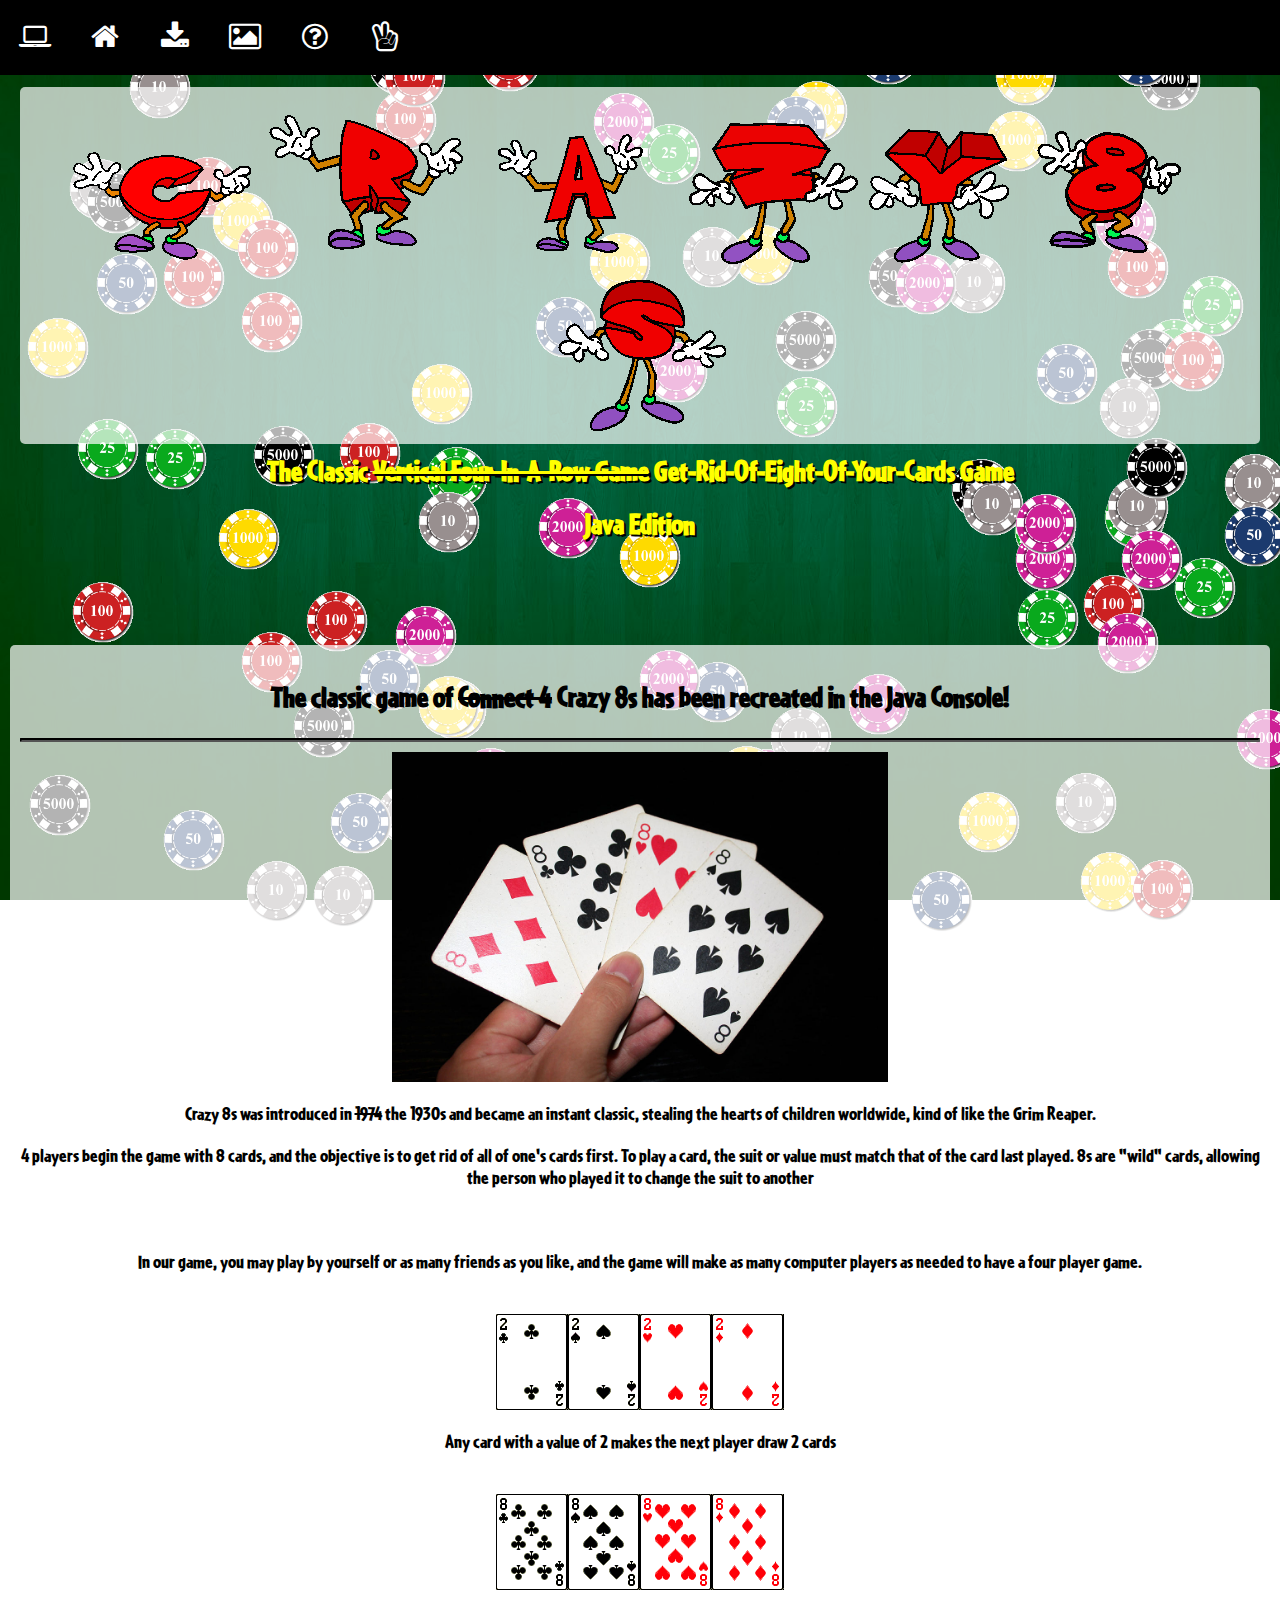
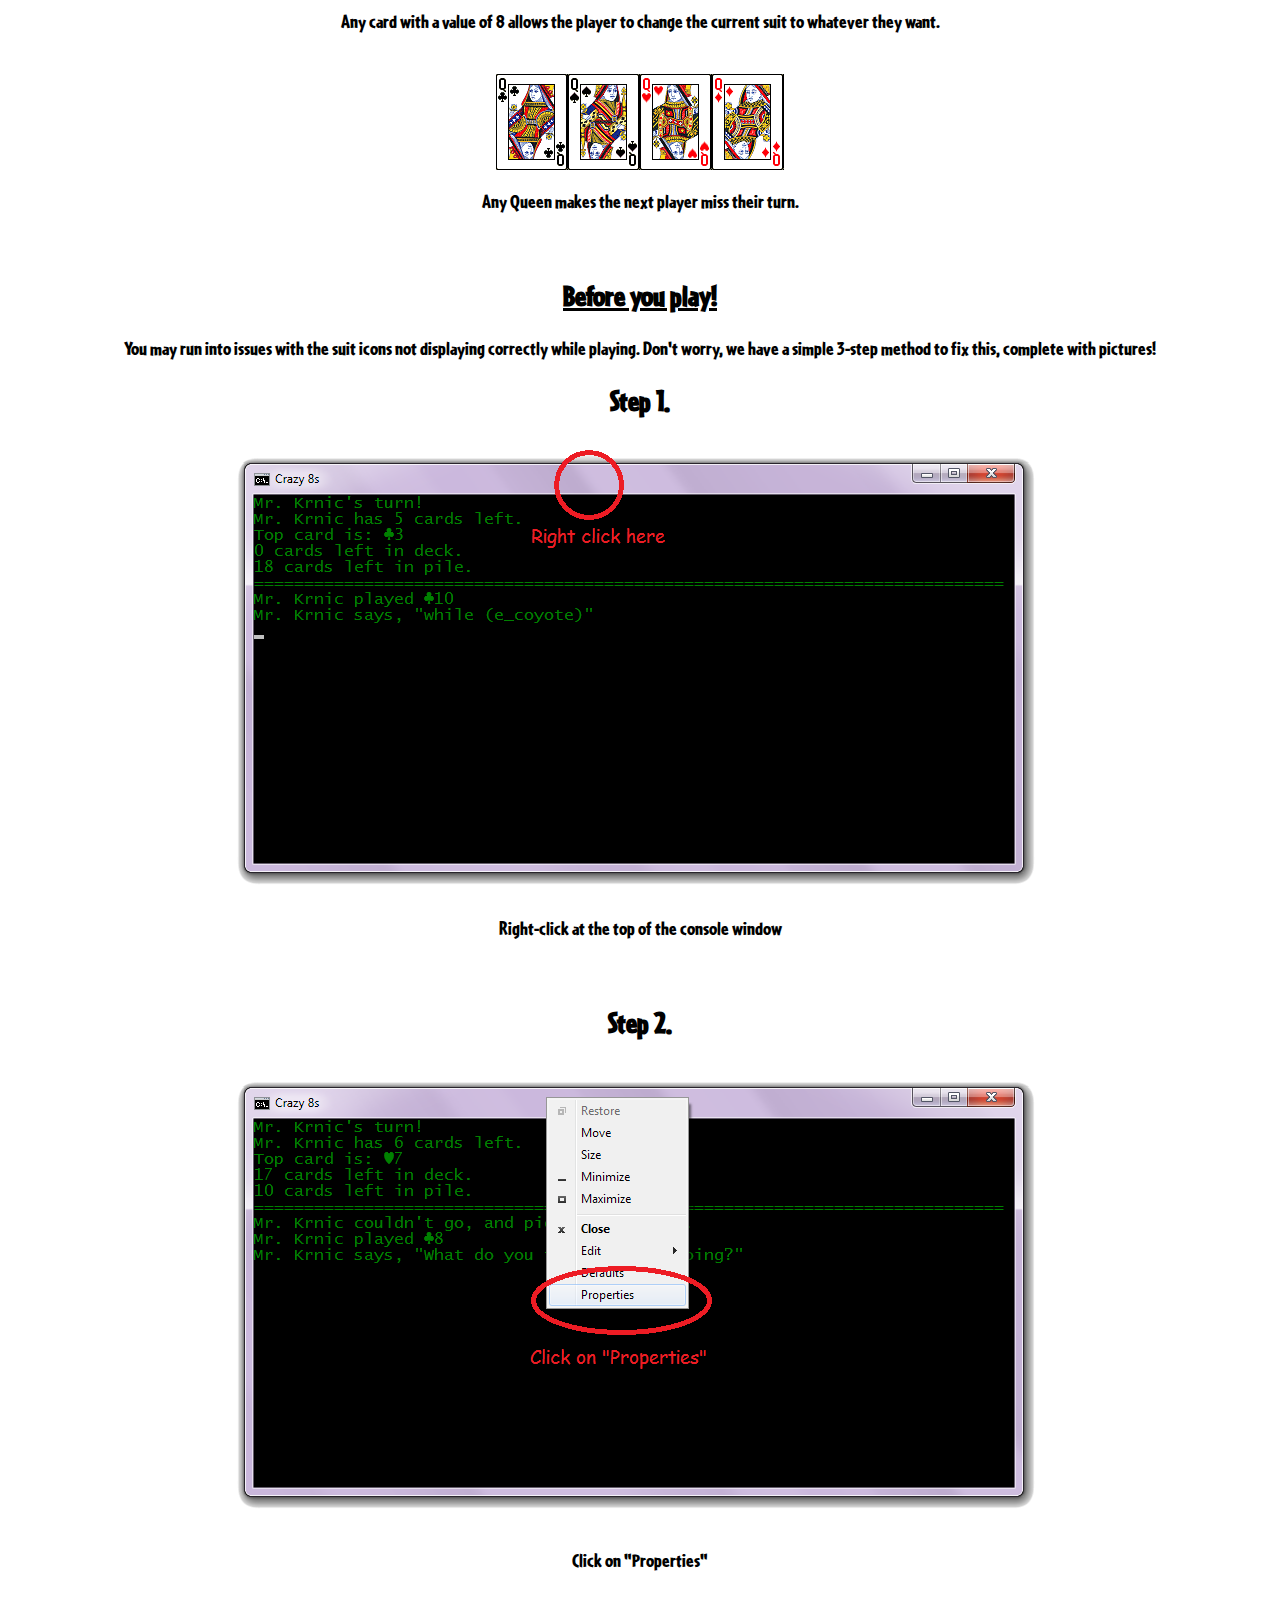
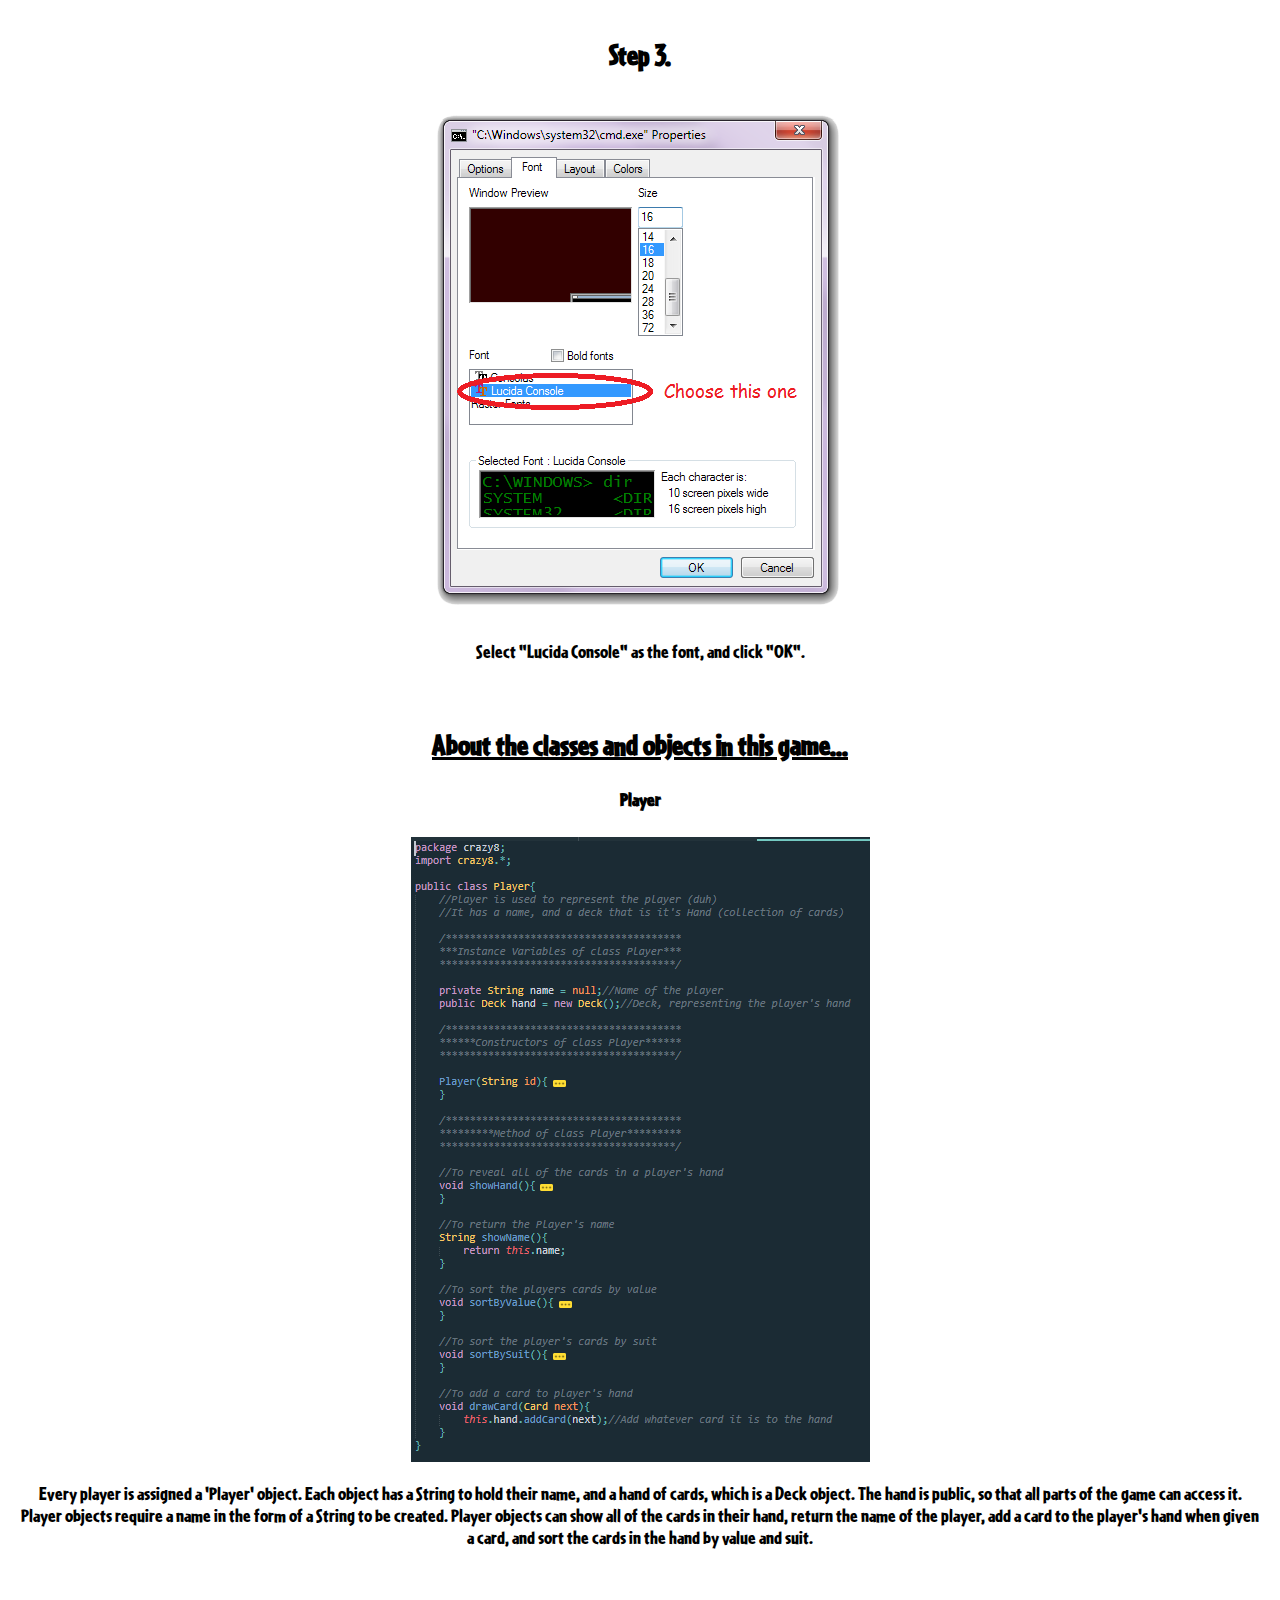
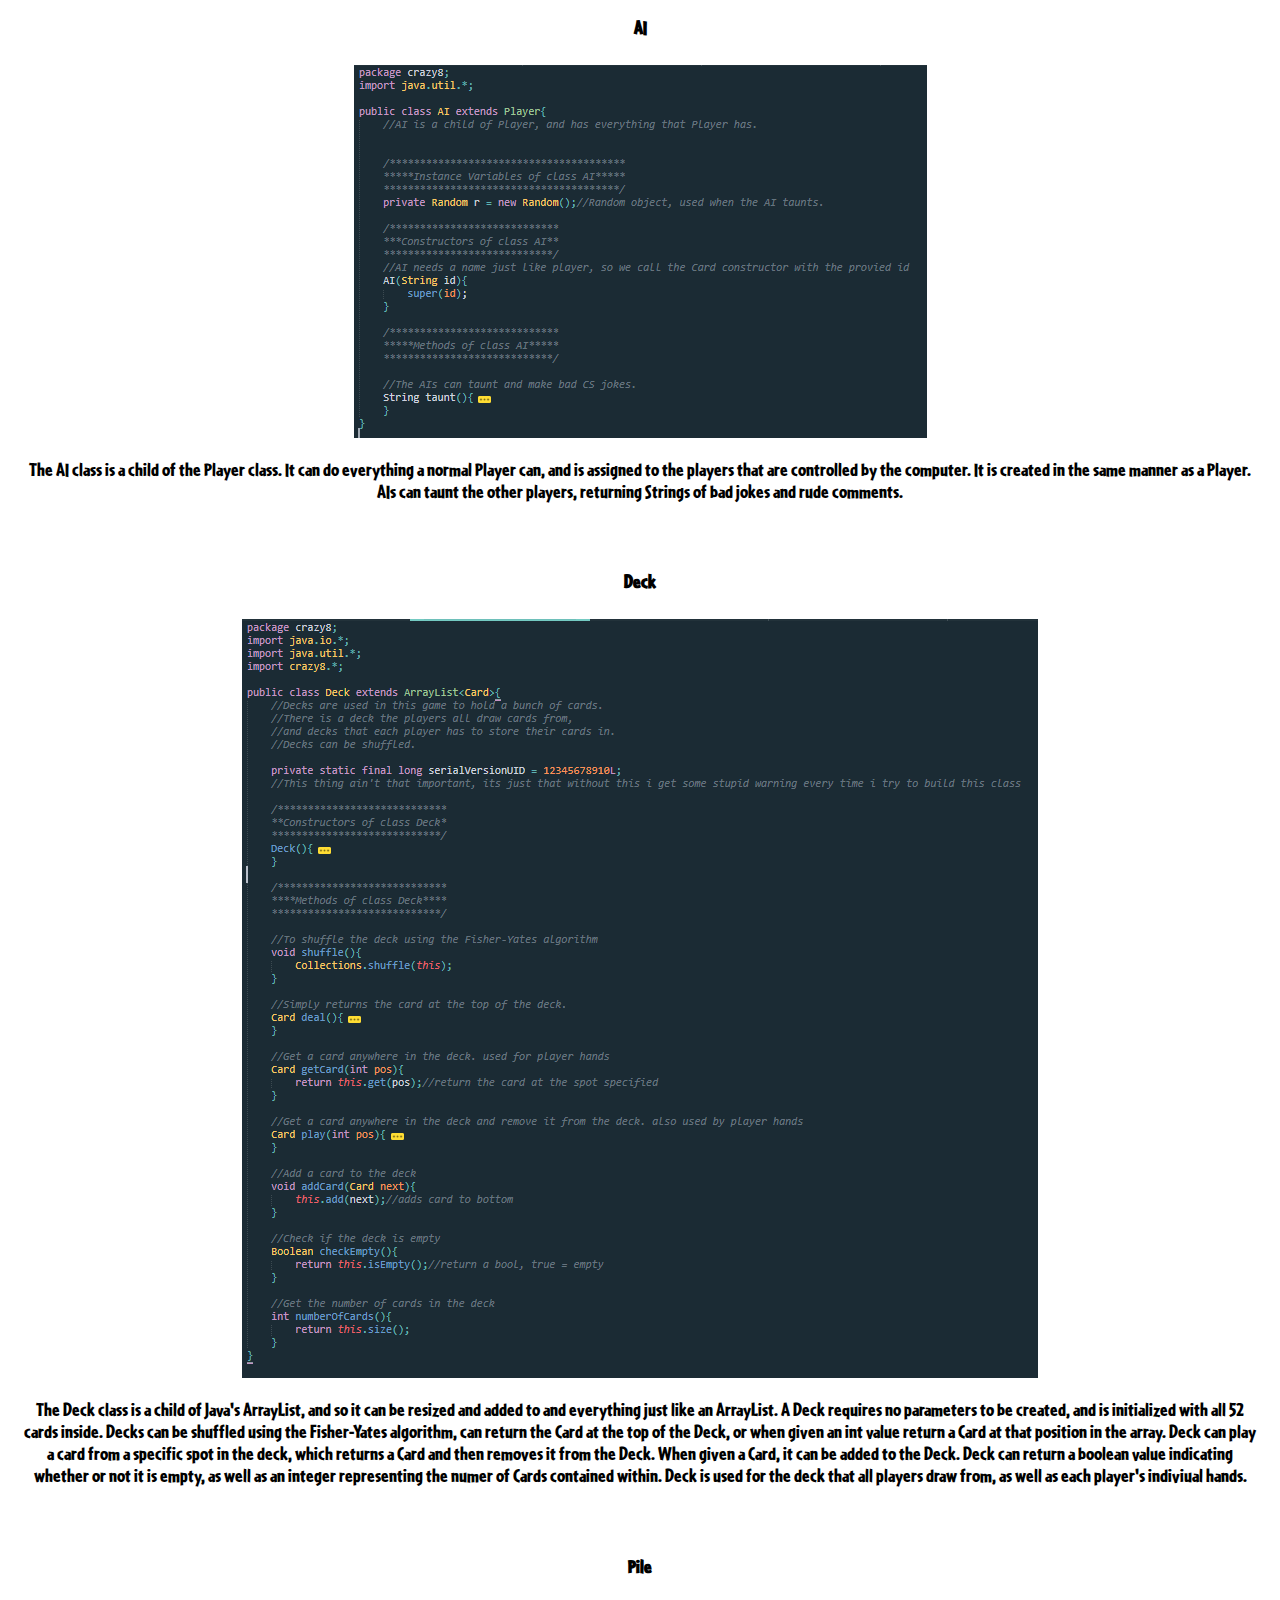
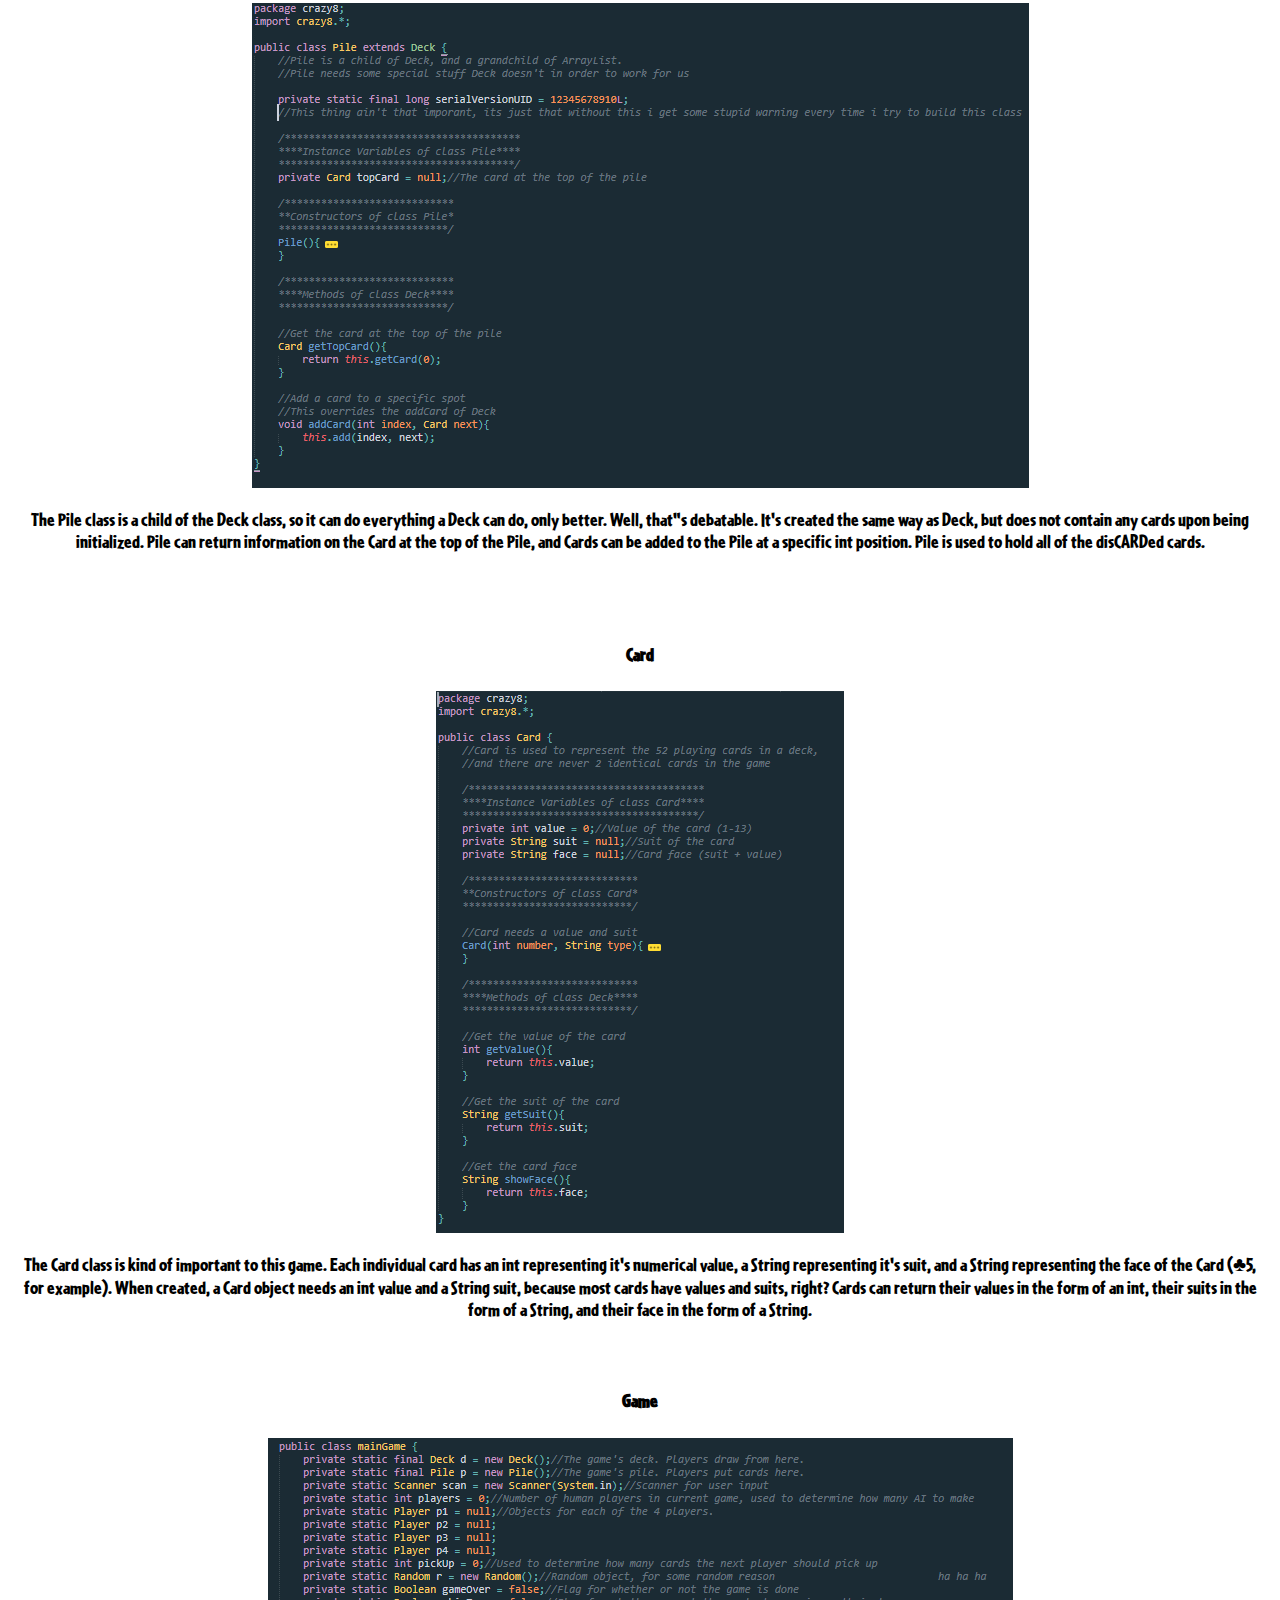
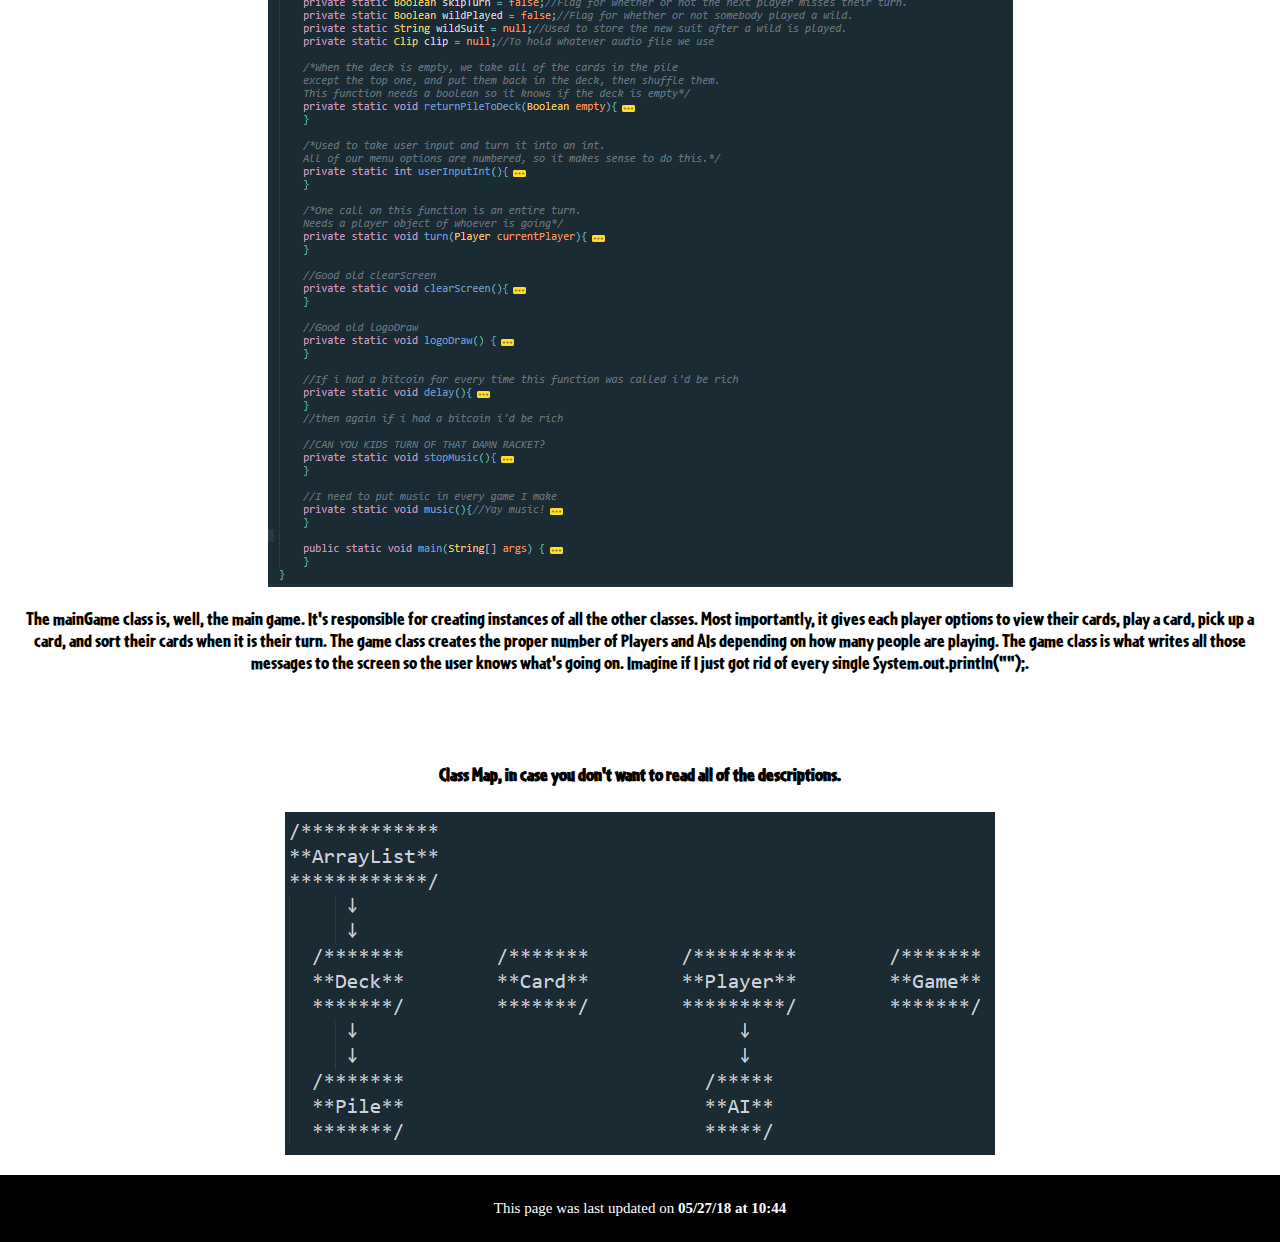
==== index.html @ 7136bde8 "crazy, isnt it" ====
<!--Crazy 8s in the Java Console
By Owen and Kevin and Jaitn
Mr. Krnic
May 25, 2018
This is the homepage for our Crazy 8s game-->

<html lang="en">
	<head> 
		<title> 
			ICS4U Assignment #4 
		</title>
		<meta charset="utf-8">
		<meta name="viewport" content="width=device-width, initial-scale=1">
		<link rel="shortcut icon" type="image/x-icon" href="img/favicon.ico">
		<link rel="stylesheet" type="text/css" href="css/style.css">
		<link rel="stylesheet" href="https://cdnjs.cloudflare.com/ajax/libs/font-awesome/4.7.0/css/font-awesome.min.css">
		<script src="http://code.jquery.com/jquery-3.3.1.min.js" integrity="sha256-FgpCb/KJQlLNfOu91ta32o/NMZxltwRo8QtmkMRdAu8=" crossorigin="anonymous"></script>
		<script src="js/scripts.js"></script>
	</head>
	<body>
		<div id="main">
			<!--Header div, this is the first thing the user sees.-->
			<div class="header">
				<!-- <h1>
					Crazy 8s
				</h1> -->
				<br>
				<div class="content">
					<img src="img/c.gif">
					<img src="img/r.gif">
					<img src="img/a.gif">
					<img src="img/z.gif">
					<img src="img/y.gif">
					<img src="img/8.gif">
					<img src="img/s.gif">
				</div>
				<h6 style="color: yellow; font-size: 30px">
					The Classic <del>Vertical Four-In-A-Row Game</del> Get-Rid-Of-Eight-Of-Your-Cards Game
				</h6> 

				<h6 style="color: yellow; font-size: 30px; padding-top: 20px">
					Java Edition
				</h6> 
				<br>
			</div>

			<!--Bar with Mario running across the screen-->	
			<div id="navbar" class="navbar">				
				<div class="navWrapper">
					<span class="navButton" style="font-size:30px;cursor:pointer;left: 0;" onclick="location.href = 'http://www.sdsscomputers.com/OwenGoodwin/';"><i" class="fa fa-laptop"></i></span></a>
					<span class="navButton" style="font-size:30px;cursor:pointer;left: 70px;" onclick="location.href = 'index.html';"><i" class="fa fa-home"></i></span></a>
					<span class="navButton" style="font-size:30px;cursor:pointer;left: 140px;" onclick="location.href = 'download.html';"><i" class="fa fa-download"></i></span></a>
					<span class="navButton" style="font-size:30px;cursor:pointer;left: 210px;" onclick="location.href = 'gallery.html';"><i" class="fa fa-image"></i></span></a>
					<span class="navButton" style="font-size:30px;cursor:pointer;left: 280px;" onclick="location.href = 'help.html';"><i" class="fa fa-question-circle-o"></i></span></a>
					<span class="navButton" style="font-size:30px;cursor:pointer;left: 350px;" onclick="alert('We\'ve updated our privacy policy.');"><i" class="fa fa-hand-peace-o"></i></span></a>
				</div>


			</div>

			<br>
			

			<!--Main page content-->

			<div class="content">
				<h2>The classic game of <del>Connect 4</del> Crazy 8s has been recreated in the Java Console!</h2>
				<hr>
				<img src="img/cards.jpg" width="40%">
				<p>Crazy 8s was introduced in <del>1974</del> the 1930s and became an instant classic, stealing the hearts of children worldwide, kind of like the Grim Reaper.</p>
				<p>4 players begin the game with 8 cards, and the objective is to get rid of all of one's cards first. To play a card, the suit or value must match that of the card last played. 8s are "wild" cards, allowing the person who played it to change the suit to another</p>
				<br>
				<p>In our game, you may play by yourself or as many friends as you like, and the game will make as many computer players as needed to have a four player game.</p>
				<br>
				<img src="img/card2.png"><img src="img/card15.png"><img src="img/card28.png"><img src="img/card41.png">
				<br>
				<p>Any card with a value of 2 makes the next player draw 2 cards</p>
				<br>
				<img src="img/card8.png"><img src="img/card21.png"><img src="img/card34.png"><img src="img/card47.png">
				<br>
				<p>Any card with a value of 8 allows the player to change the current suit to whatever they want.</p>
				<br>
				<img src="img/card12.png"><img src="img/card25.png"><img src="img/card38.png"><img src="img/card51.png">
				<br>
				<p>Any Queen makes the next player miss their turn.</p>

				
				<br>
				<h2><u>Before you play!</u></h2>
				<P>You may run into issues with the suit icons not displaying correctly while playing. Don't worry, we have a simple 3-step method to fix this, complete with pictures!</P>
				<h2>Step 1.</h2>
				<img src="img/screen4.png">
				<p>Right-click at the top of the console window</p>
				<br>
				<h2>Step 2.</h2>
				<img src="img/screen5.png">
				<p>Click on "Properties"</p>
				<br>
				<h2>Step 3.</h2>
				<img src="img/screen6.png">
				<p>Select "Lucida Console" as the font, and click "OK".</p>

				<br>
				<h2><u>About the classes and objects in this game...</u></h2>
				<h4>Player</h4>
				<img src="img/player.png">
				<br>
				<p>Every player is assigned a 'Player' object. Each object has a String to hold their name, and a hand of cards, which is a Deck object. The hand is public, so that all parts of the game can access it. Player objects require a name in the form of a String to be created. Player objects can show all of the cards in their hand, return the name of the player, add a card to the player's hand when given a card, and sort the cards in the hand by value and suit.</p>
				<br>
				<h4>AI</h4>
				<img src="img/ai.png">
				<br>
				<p>The AI class is a child of the Player class. It can do everything a normal Player can, and is assigned to the players that are controlled by the computer. It is created in the same manner as a Player. AIs can taunt the other players, returning Strings of bad jokes and rude comments.</p>
				<br>
				<h4>Deck</h4>
				<img src="img/deck.png">
				<br>
				<p>The Deck class is a child of Java's ArrayList, and so it can be resized and added to and everything just like an ArrayList. A Deck requires no parameters to be created, and is initialized with all 52 cards inside. Decks can be shuffled using the Fisher-Yates algorithm, can return the Card at the top of the Deck, or when given an int value return a Card at that position in the array. Deck can play a card from a specific spot in the deck, which returns a Card and then removes it from the Deck. When given a Card, it can be added to the Deck. Deck can return a boolean value indicating whether or not it is empty, as well as an integer representing the numer of Cards contained within. Deck is used for the deck that all players draw from, as well as each player's indiviual hands.</p>
				<br>
				<h4>Pile</h4>
				<img src="img/pile.png">
				<br>
				<p>The Pile class is a child of the Deck class, so it can do everything a Deck can do, only better. Well, that"s debatable. It's created the same way as Deck, but does not contain any cards upon being initialized. Pile can return information on the Card at the top of the Pile, and Cards can be added to the Pile at a specific int position. Pile is used to hold all of the disCARDed cards.</p>
				<br>
				<br>
				<h4>Card</h4>
				<img src="img/card.png">
				<br>
				<p>The Card class is kind of important to this game. Each individual card has an int representing it's numerical value, a String representing it's suit, and a String representing the face of the Card (♣5, for example). When created, a Card object needs an int value and a String suit, because most cards have values and suits, right? Cards can return their values in the form of an int, their suits in the form of a String, and their face in the form of a String. </p>
				<br>
				<h4>Game</h4>
				<img src="img/game.png">
				<br>
				<p>The mainGame class is, well, the main game. It's responsible for creating instances of all the other classes. Most importantly, it gives each player options to view their cards, play a card, pick up a card, and sort their cards when it is their turn. The game class creates the proper number of Players and AIs depending on how many people are playing. The game class is what writes all those messages to the screen so the user knows what's going on. Imagine if I just got rid of every single System.out.println("");.  </p>
				<br>
				<br>
				<h4>Class Map, in case you don't want to read all of the descriptions.</h4>
				<img src="img/classes.png">
				<br>
			</div>			

			<!--Standard footer for all pages, with some navigation buttons as well.-->
			<div class="footer">
				<p> 					
					This page was last updated on <b>05/27/18 at 10:44</b>
				</p>
			</div>
		</div>
	</body>
</html>
---- css/style.css ----
* {
  box-sizing: border-box;
}

/*Import our special not Mario font thats still called mario out of laziness*/
@font-face{
	font-family: "mario";
  src: url("Cafeteria-Black.otf");
}

/* Style the header*/
.header {
  padding: 10px;
  text-align: center;
  font-size: 60px;
  color: white;
  font-family: "mario";
  margin-left: 0px;
  
  text-shadow: 2px 2px #000000;
	
}

h1{
  margin-bottom: 0;
}

h6{
  margin: 0;
}
/* Style the footer */
.footer {
  background-color: black;
  padding: 10px;
  text-align: center;
  font-size: 15px;
  font-family: "Segoe UI";
  color: white;
  margin-left: 0px;
}

/* Alternate footer */
.specialFooter {
  background-color: black;
  padding: 10px;
  text-align: center;
  font-size: 15px;
  font-family: "Segoe UI";
  color: white;
  margin-left: 0px;
  position: fixed;
  bottom: 0;
  width: 100%;
}

.navbar {
  background-color: black;
  padding: 10px;
  text-align: center;
  font-size: 15px;
  font-family: "Segoe UI";
  color: white;
  margin-left: 0px;
  height: 75px;
  position: fixed;
  top: 0;
  width: 100%;
  z-index: 9999;
}

.navWrapper{
  height: 53px;
  width: 100%;
  position: absolute;
}
.navButton{
  height: 50px;
  width: 50px;
  text-align: center;
  position: absolute;
  bottom: 0;

  padding-top: 8px;
  padding-left: 5px;
  padding-right: 5px;
}

.navButton:hover{
  color: black;
  background-color:#00ffff;
  transition: 0.5s;
  border-radius: 50px;
}


/*Main content of the page*/
.content {
  align-self: center;
  margin: 10px;
  padding: 10px;
  border-radius: 5px;
  background-color: rgba(255,255,255,0.7);
  font-family: "mario";
  /*text-shadow: 2px 2px #ffffff;*/
  color: black;
  font-size: 20px;
  text-align: center;

}

/* The sticky class is added to the navbar with JS when it reaches its scroll position */
.sticky {
  position: fixed;
  top: 0;
  width: 100%;
  z-index: 9999;
}

/* Add some top padding to the page content to prevent sudden quick movement (as the navigation bar gets a new position at the top of the page (position:fixed and top:0) */
.sticky + .content {
  padding-top: 60px;
}

/*Give columns proper layout*/
.column {
	font-size: 20px;
  -webkit-flex: 1;
  -ms-flex: 1;
  flex: 1;
  padding: 10px;
  text-align: center;
}

/*Row is what contains the columns*/
.row {
  display: -webkit-flex;
  display: flex;
  margin-left: 0px;
}


/* Responsive layout - makes the columns stack on top of each other instead of next to each other */
@media (max-width: 600px) {
  .row {
    -webkit-flex-direction: column;
    flex-direction: column;
   }
}

@keyframes colourshift {
  0% {background-color: #ff0000;}
  10% {background-color: #ff8000;}
  20% {background-color: #ffff00;}
  30% {background-color: #80ff00;}
  40% {background-color: #00ff00;}
  50% {background-color: #00ff80;}
  60% {background-color: #00ffff;}
  70% {background-color: #0080ff;}
  80% {background-color: #0000ff;}
  90% {background-color: #8000ff;}
  100% {background-color: #ff0080;}
}

/*Page body - this is for the image of Mario in the background*/
body
{
	margin: 0;
	font-family: "Segoe UI";
  background-image: url(../img/background1.png);
  background-repeat: no-repeat;
  background-attachment: fixed;
  background-size: cover;
  cursor: url(../img/download3.png), auto;
}

hr
{
	margin-left: 0px;
  color: #000000;
	border-color: #000000;
	border-width: 2px;
	border-style: single;
  border-radius: 1px;
}

form 
{
  font-size: 20px;
  font-style: "Segoe UI";
}

.formInput{
  font-size: 20px;
  color: white;
  font-style: "Segoe UI";
  background-color: #570c0c;
  border-style: none;
  position: relative;
  left: 10;
}

.scroll-right {
  align-self: center;
  height: 75px;	
  overflow: hidden;
  position: relative;
  background-image: url(../images/bricks.png);
  z-index: 9999;
  color: pink;
  border: 1px solid white;
  margin-left: 0px;
}

.scroll-right span {
  display: inline;
  position: absolute;
  width: 100%;
  height: 100%;
  margin-left: 0px;
  margin: 0;
  line-height: 50px;
  text-align: center;
  /* Starting position */
  -moz-transform:translateX(100%);
  -webkit-transform:translateX(100%);	
  transform:translateX(100%);
  /* Apply animation to this element */	
  -moz-animation: scroll-right 15s linear infinite;
  -webkit-animation: scroll-right 15s linear infinite;
  animation: scroll-right 15s linear infinite;
}
/* Move it (define the animation) */
@-moz-keyframes scroll-right {
 0%   { -moz-transform: translateX(100%); }
 100% { -moz-transform: translateX(-100%); }
}
@-webkit-keyframes scroll-right {
 0%   { -webkit-transform: translateX(100%); }
 100% { -webkit-transform: translateX(-100%); }
}
@keyframes scroll-right {
 0%   { 
  -moz-transform: translateX(-100%); /* Browser bug fix */
  -webkit-transform: translateX(-100%); /* Browser bug fix */
  transform: translateX(-100%); 		
 }
 100% { 
  -moz-transform: translateX(100%); /* Browser bug fix */
  -webkit-transform: translateX(100%); /* Browser bug fix */
  transform: translateX(100%); 
 }
}

.wrapper{
  text-align: center;
}

.footerWrapper{
  width: 100%;
  position: absolute;
}

.footButton{
  height: 50px;
  width: 50px;
  text-align: center;
  position: absolute;
  bottom: 0;
  padding-top: 3px;
  padding-left: 5px;
  padding-right: 5px;
}

.footButton:hover{
  color: black;
  background-color:lightblue;
  transition: 0.5s;
  border-radius: 50px;
}

.button {
  border-color: #008400;
  border-width: 1px;
  border-style: solid;
  border-radius: 4px;
  background-color: #3c3;
  color: white;
  text-align: center;
  font-size: 40px;
  padding: 20px;
  width: 80%;
  transition: all 0.5s;
  cursor: pointer;
  margin: auto;
  font-family: "mario";
  overflow: hidden;
  animation: shake 1s, colourshift 1s;
  animation-iteration-count: infinite; 

}

.button span {
  cursor: pointer;
  display: inline-block;
  position: relative;
  transition: 0.5s;
}

.button:hover{
  background-color: #008400
}

.button span:after {
  content: '\00bb';
  position: absolute;
  opacity: 0;
  bottom: 0;
  right: -100px;
  transition: 0.25s;
}

.button:hover span {
  padding-right: 25px;
}

.button:hover span:after {
  opacity: 1;
  right: 0;
}

.qzbutton {
  border-radius: 4px;
  background-color: #ff0000;
  border: none;
  color: white;
  text-align: center;
  font-size: 28px;
  padding: 20px;
  width: 200px;
  transition: all 0.5s;
  cursor: pointer;
  margin: auto;
  font-family: "mario";
  overflow: hidden;
}

button span {
  cursor: pointer;
  display: inline-block;
  position: relative;
  transition: 0.5s;
}

button span:after {
  content: '\00bb';

  position: absolute;
  opacity: 0;
  bottom: 0;
  right: -20px;
  transition: 0.25s;
}

button:hover span {
  padding-right: 25px;
}

button:hover span:after {
  opacity: 1;
  right: 0;
}

.mySlides {
  display: none;
  margin: 0 auto;
  text-align: center;
  height: 500px;
}
.slideImg {
  text-align: center;
  vertical-align: middle;
  z-index: 0;
  text-shadow: 2px 2px #000000;
  height: 500px;
}

/* Slideshow container */
.slideshow-container {
  max-width: 800px;
  position: relative;
  margin: 0 auto;
  text-align: center;
  z-index: 0;
}

/* Caption text */
.text {
  color: #f2f2f2;
  font-size: 15px;
  padding: 8px 12px;
  position: absolute;
  bottom: 8px;
  width: 100%;
  text-align: center;
  text-shadow: 2px 2px #000000;
}

/* Number text (1/3 etc) */
.numbertext {
  color: #f2f2f2;
  font-size: 12px;
  padding: 8px 12px;
  position: absolute;
  top: 0;
  text-shadow: 2px 2px #000000;
}

/* Number text (1/3 etc) */
.qznumbertext {
  color: #000000;
  font-size: 20px;
  padding: 8px 12px;
  position: absolute;
  top: 0;
}

/* The dots/bullets/indicators */
.dot {
  height: 15px;
  width: 15px;
  margin: 0 2px;
  background-color: yellow;
  border-radius: 50%;
  border-color: blue;
  border-style: solid;
  border-width: 1px;
  display: inline-block;
  transition: background-color 0.6s ease;
}

.active {
  background-color: red;
}


/* Slideshow container, in the quiz form */
.quiz-container {
  max-width: 100%;
  position: relative;
  margin: auto;
  z-index: 0;
  vertical-align: middle;
  text-align: left;
}

.quizSlide {
  display: none;
  padding: 50px;
  text-align: center;
}

/* On smaller screens, decrease image width */
@media only screen and (max-width: 450px) {
  .quizSlide img{
    width: 50%;
  }
}


/* Next & previous buttons */
.prev, .next {
  cursor: pointer;
  position: absolute;
  top: 50%;
  width: auto;
  margin-top: -22px;
  padding: 16px;
  color: black;
  font-weight: bold;
  font-size: 18px;
  transition: 0.6s ease;
  border-radius: 3px;
  text-shadow: 0px 0px #000000;
}

/* Position the "next button" to the right */
.next {
  right: 0;
  border-radius: 3px;
}

/* On hover, add a black background color with a little bit see-through */
.prev:hover, .next:hover {
  background-color: rgba(0,255,255,0.8);
}


/* Fading animation */
.fade {
  -webkit-animation-name: fade;
  -webkit-animation-duration: 1.5s;
  animation-name: fade;
  animation-duration: 1.5s;
}

@-webkit-keyframes fade {
  from {opacity: .4} 
  to {opacity: 1}
}

@keyframes fade {
  from {opacity: .4} 
  to {opacity: 1}
}

/* On smaller screens, decrease text size */
@media only screen and (max-width: 300px) {
  .text {font-size: 11px}
}

#henry {
  position: relative;
  width: 100px;
  height: 100px;
}

.accordion {
  background-color: lightblue; 
  border-radius: 10px;
  color: #444;
  cursor: pointer;
  padding: 18px;
  width: 100%;
  border: none;
  text-align: left;
  outline: none;
  font-size: 15px;
  transition: 0.4s;
}

.open, .accordion:hover {
 background-color: #6094fc;
}

.accordion:after {
  content: '\002B';
  color: #777;
  font-weight: bold;
  float: right;
  margin-left: 5px;
}

.open:after {
  content: "\2212";
    
}

.panel {
  font-family: "Segoe UI";
  padding: 0 18px;
  border-radius: 10px;
  background-color: #8fc3ff;
  text-shadow: none;
  max-height: 0;
  overflow: hidden;
  transition: max-height 0.2s ease-out;
  text-align: left;
  font-size: 15px;
}

@keyframes shake {
  0% { transform: translate(5px, 5px) rotate(0deg); }
  10% { transform: translate(-5px, -30px) rotate(5deg); }
  20% { transform: translate(-55px, 0px) rotate(-5deg); }
  30% { transform: translate(55px, 30px) rotate(0deg); }
  40% { transform: translate(5px, -5px) rotate(5deg); }
  50% { transform: translate(-5px, 30px) rotate(-5deg); }
  60% { transform: translate(-55px, 5px) rotate(0deg); }
  70% { transform: translate(55px, 5px) rotate(5deg); }
  80% { transform: translate(-5px, -5px) rotate(-5deg); }
  90% { transform: translate(5px, 30px) rotate(0deg); }
  100% { transform: translate(5px, -30px) rotate(5deg); }
}
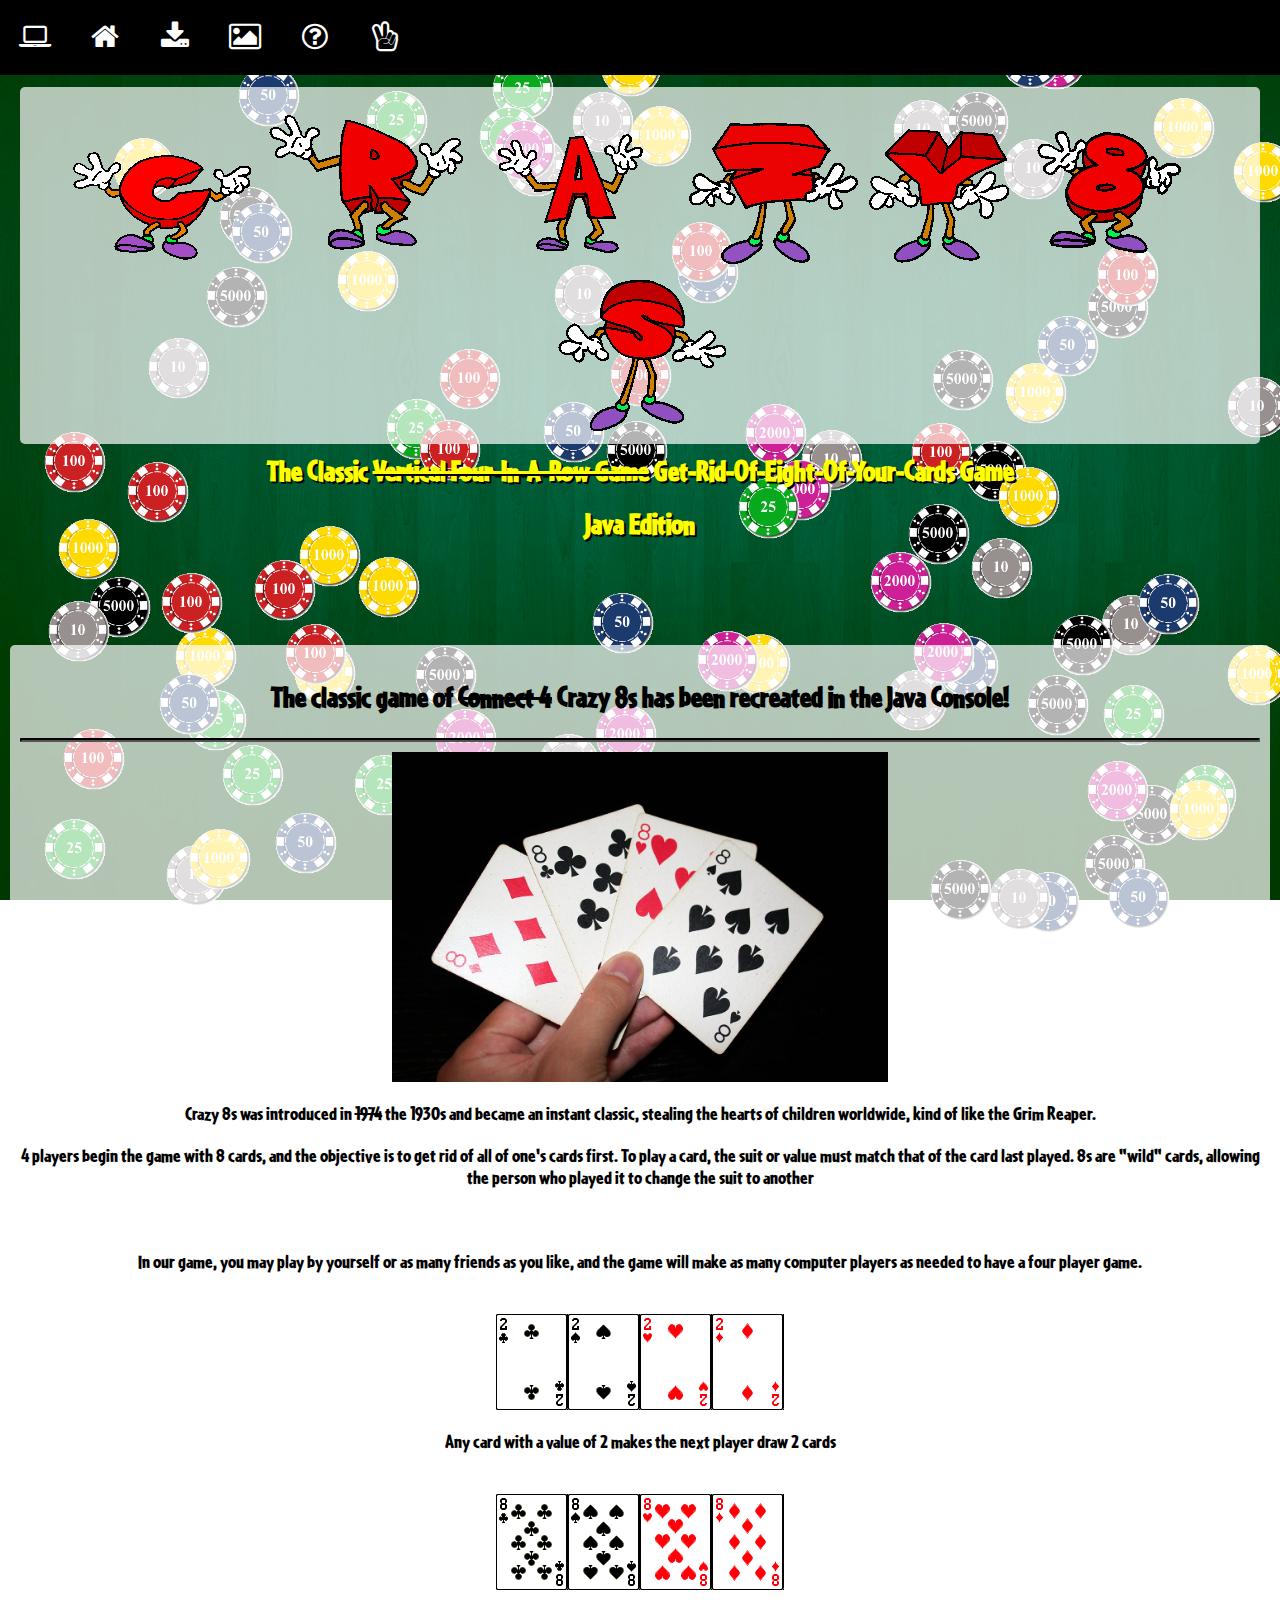
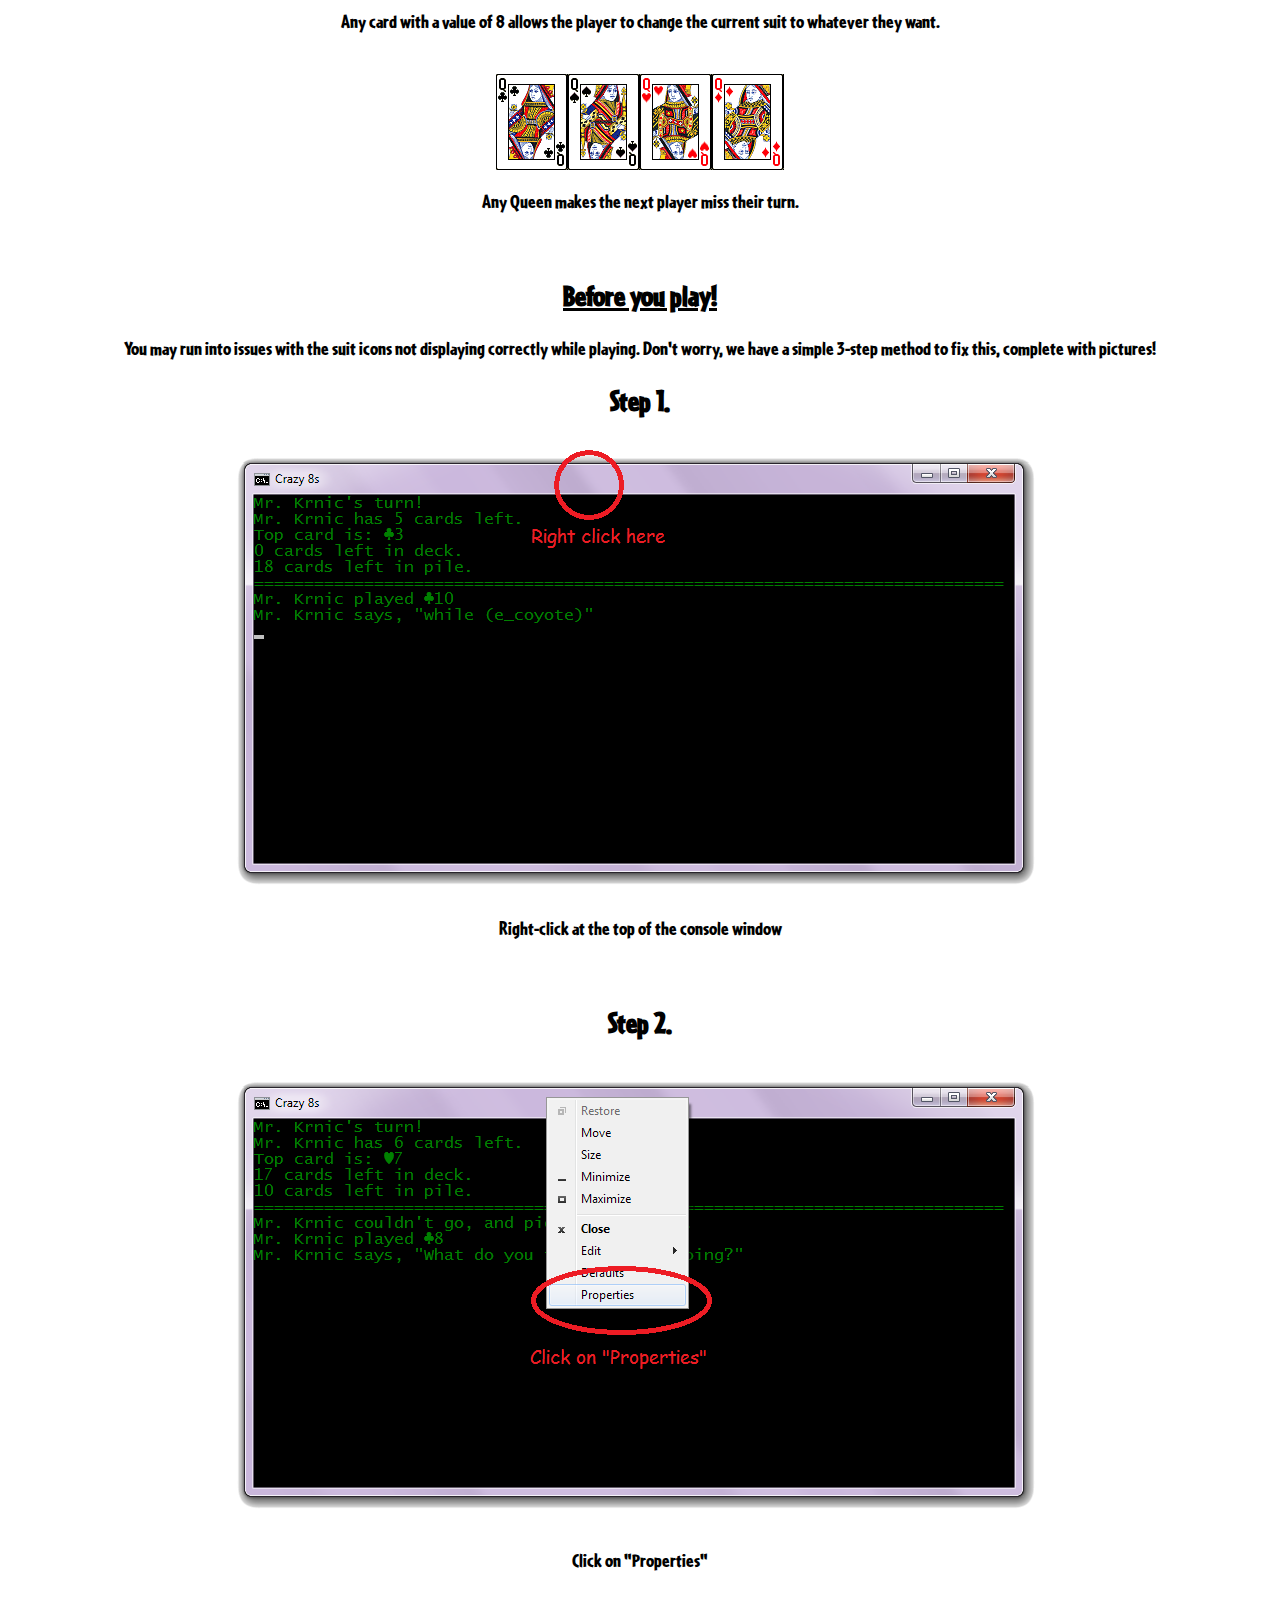
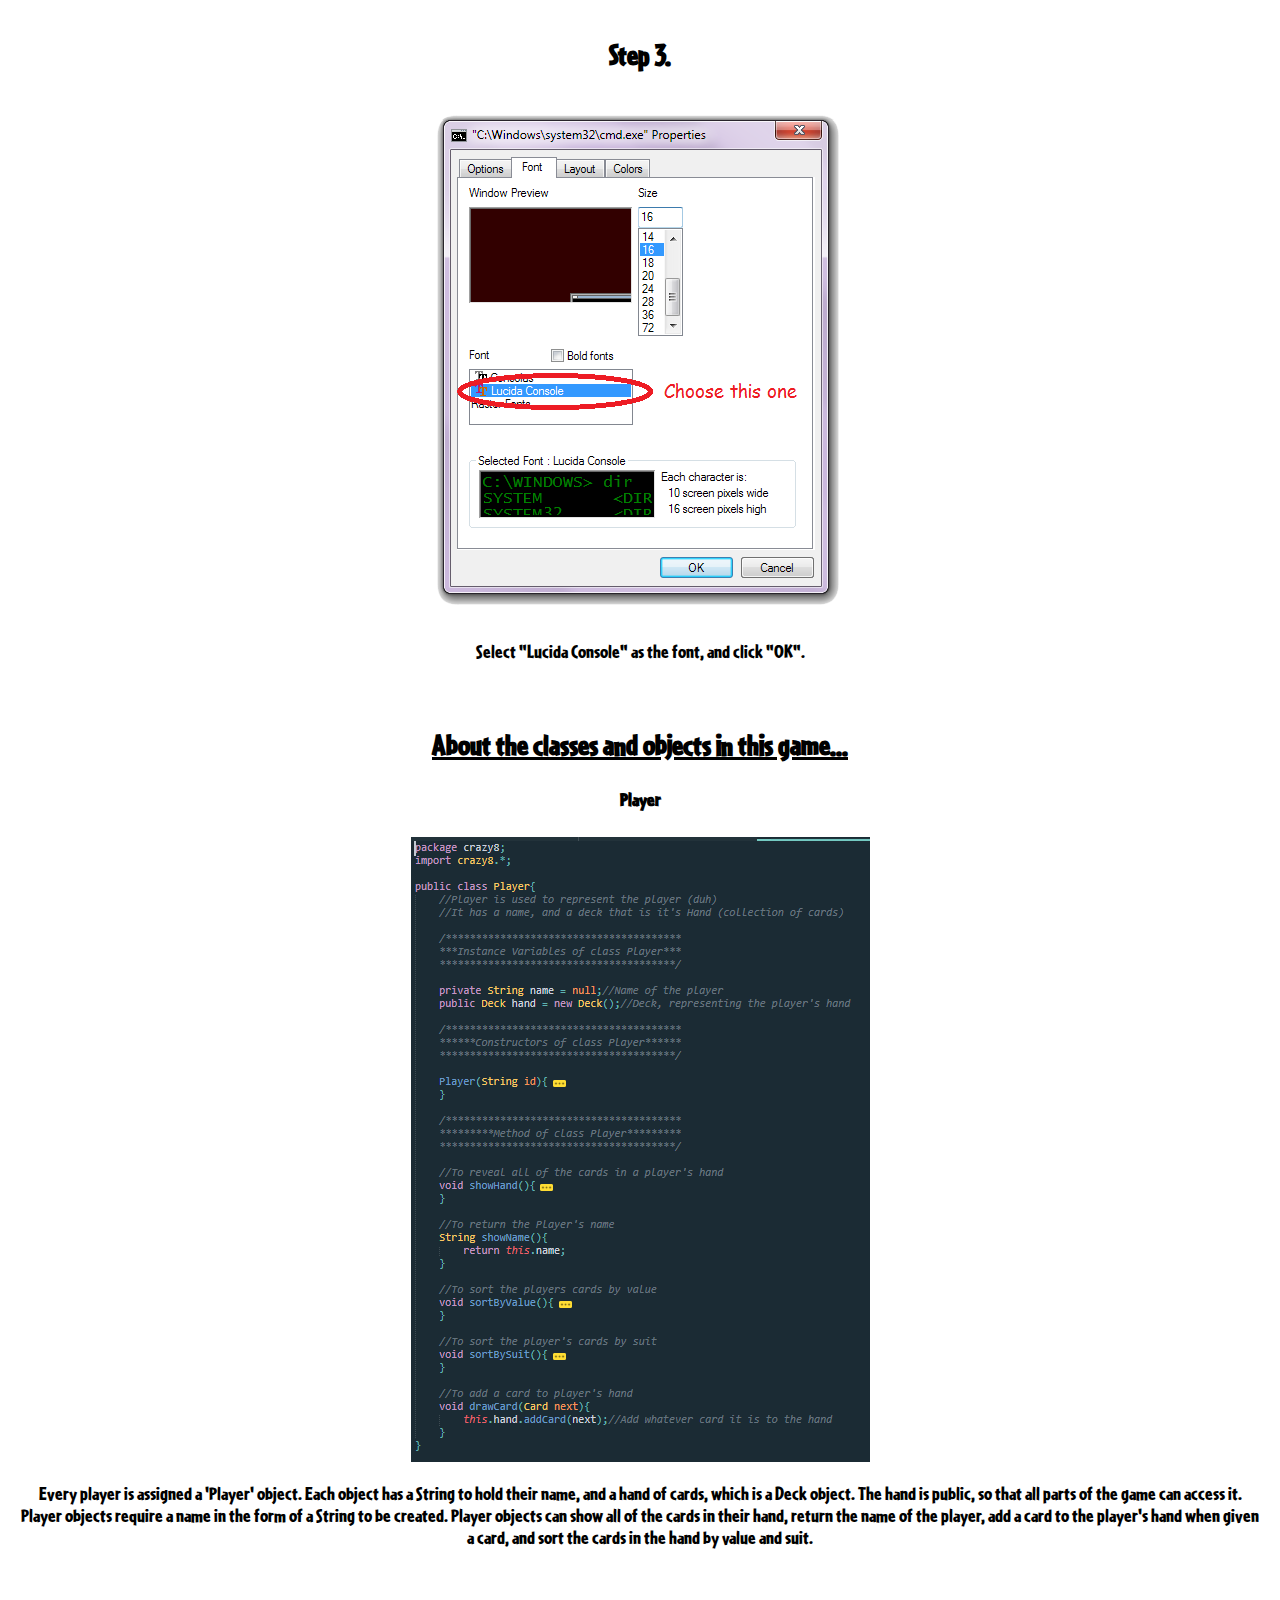
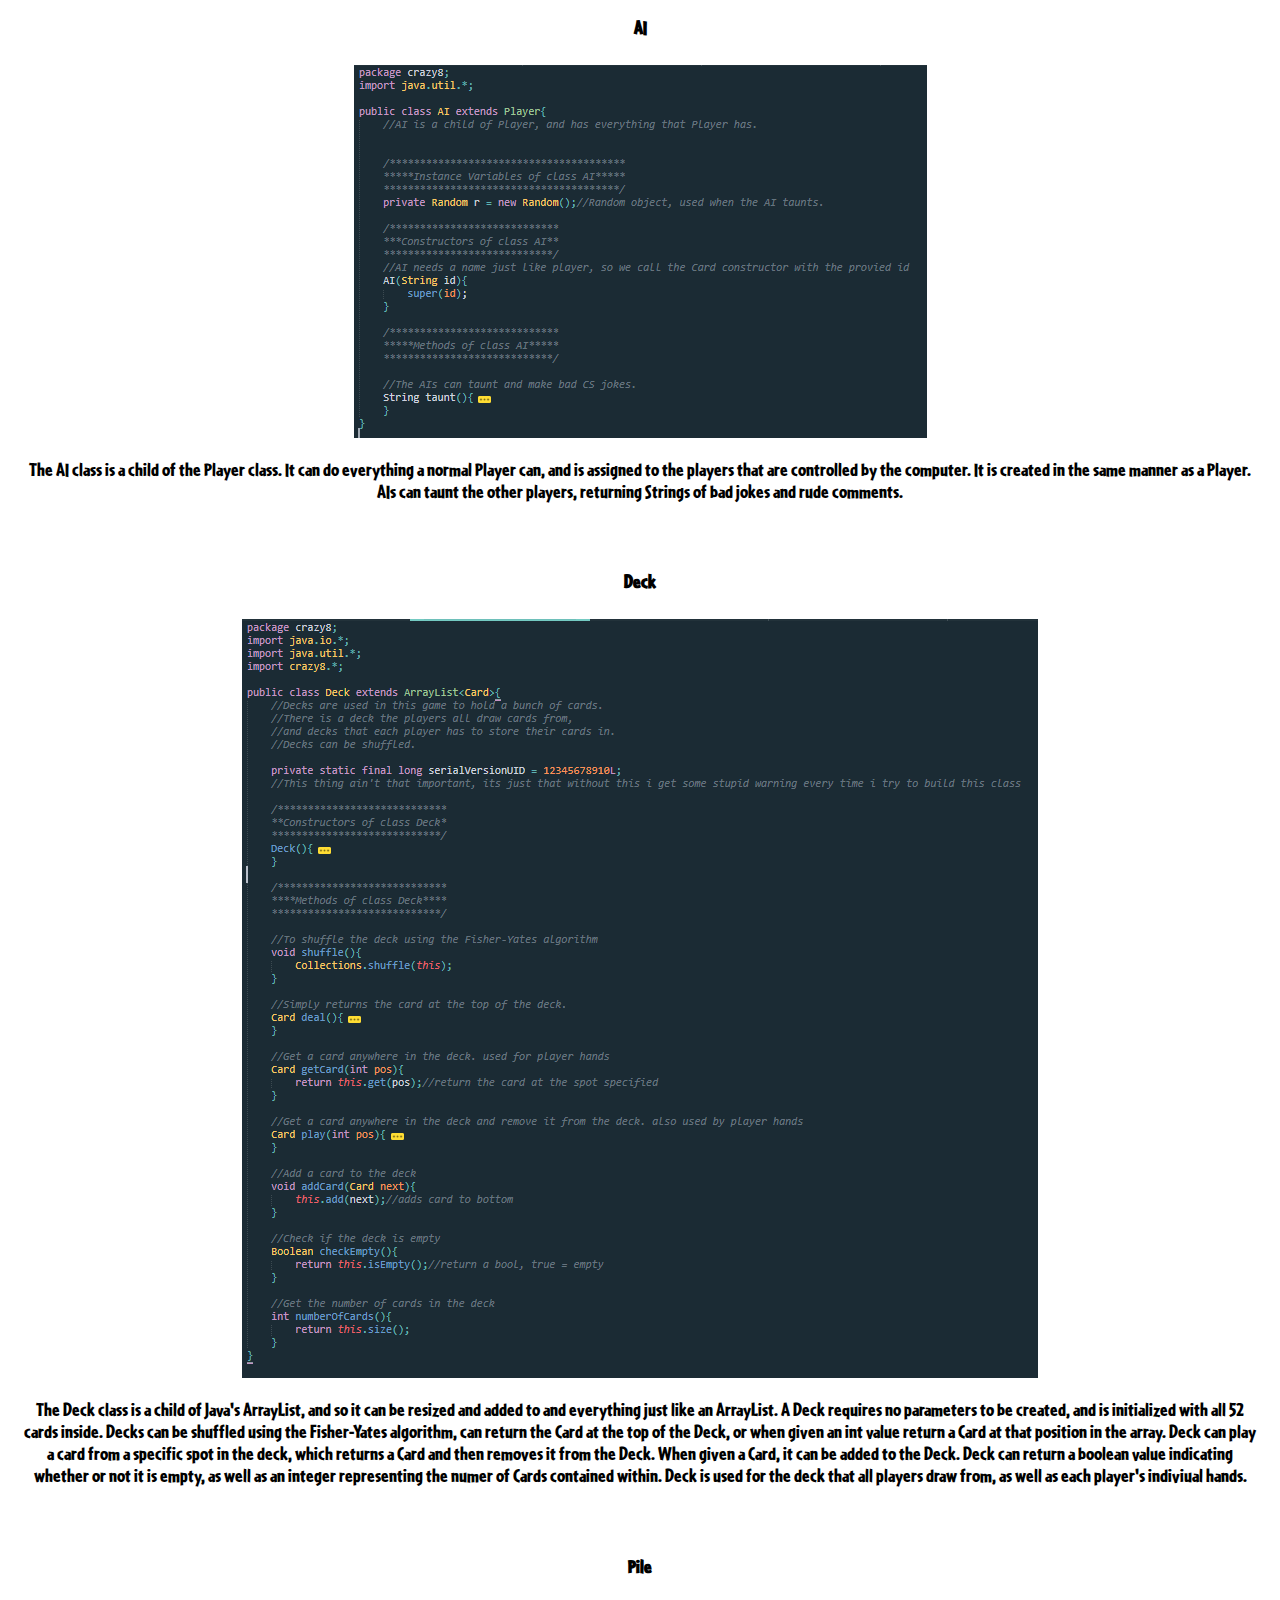
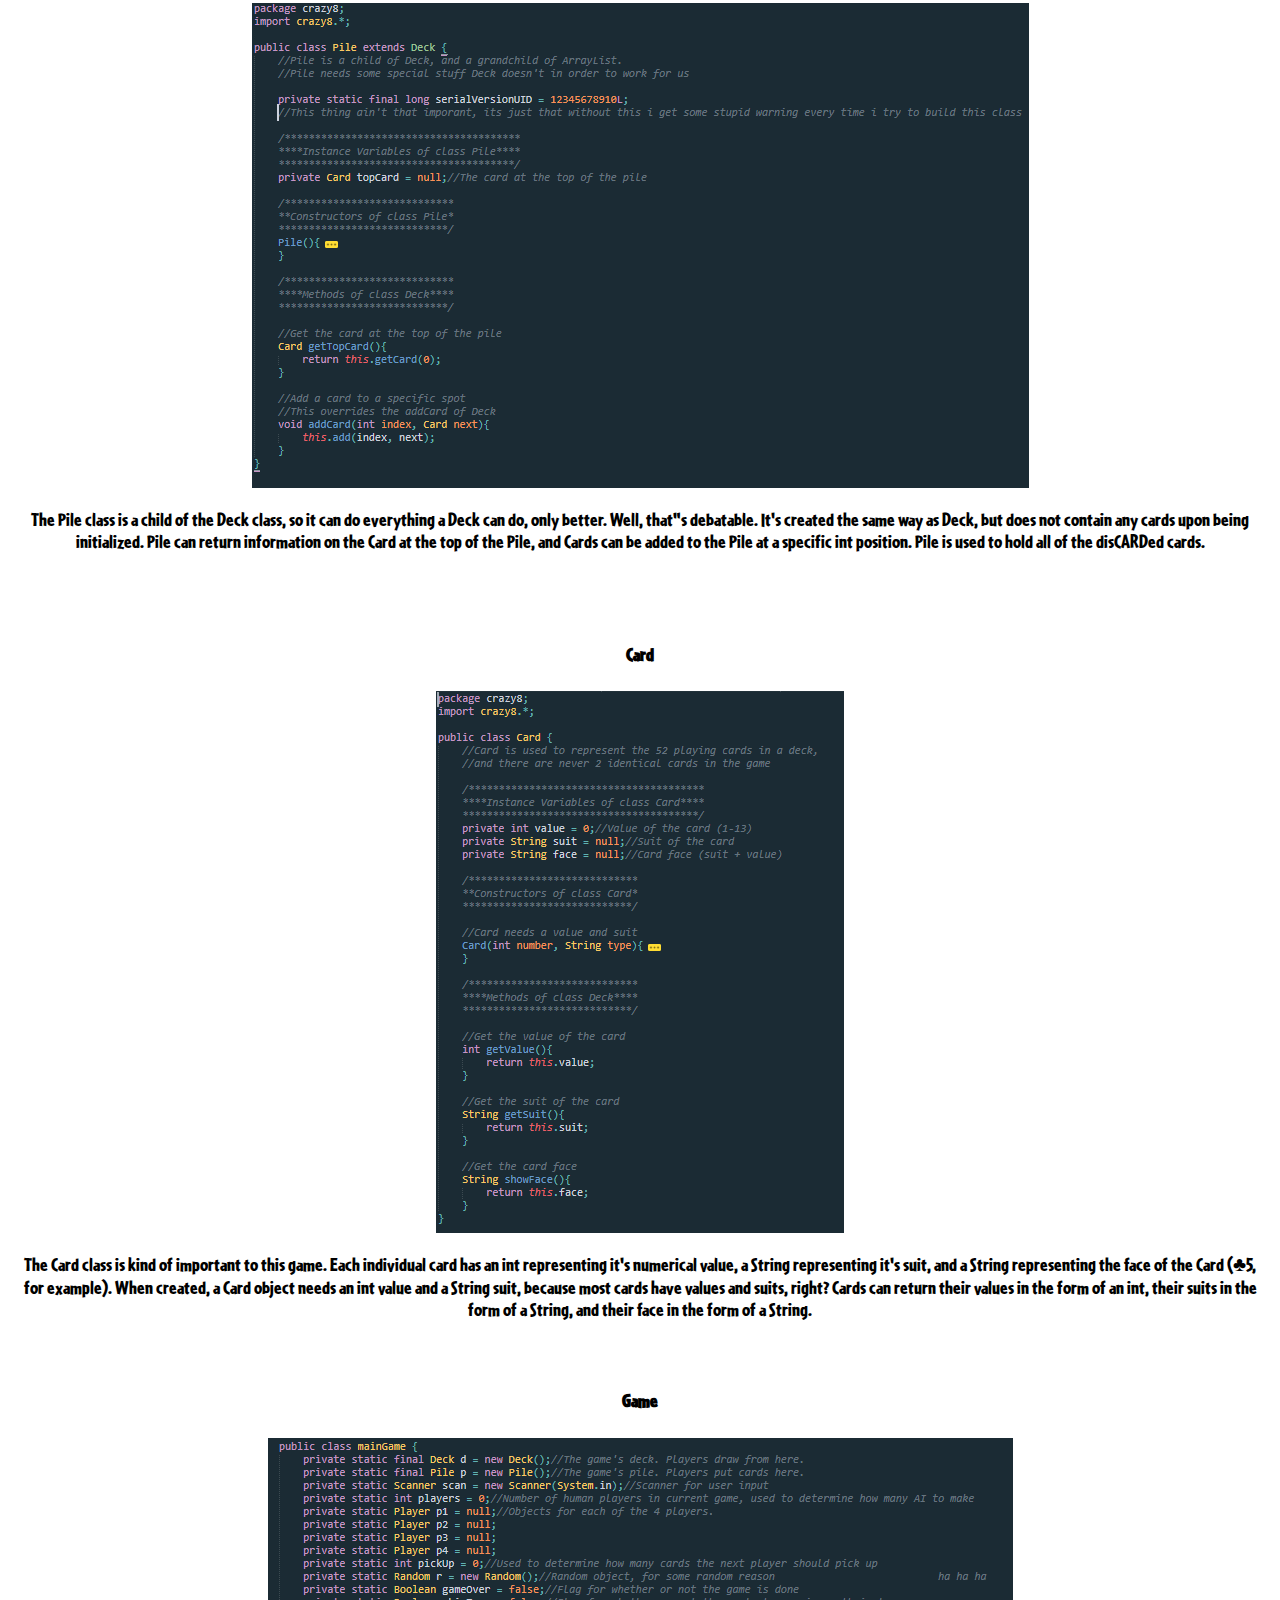
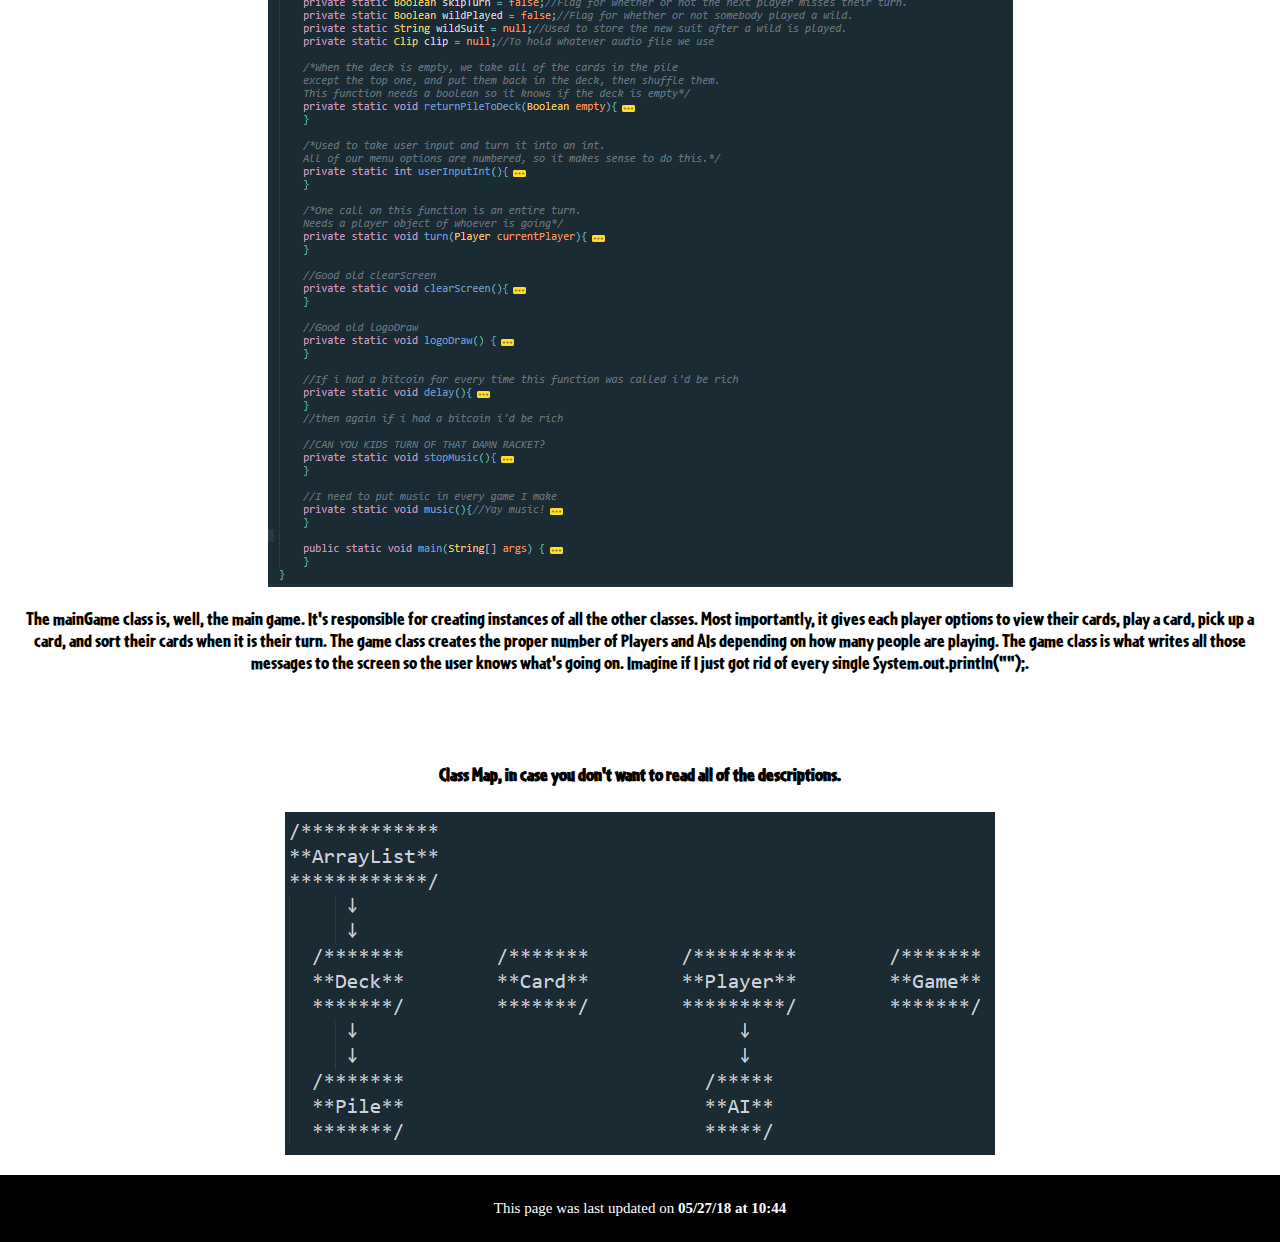
==== commit ee4cd428: "update links back to 404" ====
--- a/index.html
+++ b/index.html
@@ -47,7 +47,7 @@
 			<!--Bar with Mario running across the screen-->	
 			<div id="navbar" class="navbar">				
 				<div class="navWrapper">
-					<span class="navButton" style="font-size:30px;cursor:pointer;left: 0;" onclick="location.href = 'http://www.sdsscomputers.com/OwenGoodwin/';"><i" class="fa fa-laptop"></i></span></a>
+					<span class="navButton" style="font-size:30px;cursor:pointer;left: 0;" onclick="location.href = 'https://the404.nl/';"><i" class="fa fa-laptop"></i></span></a>
 					<span class="navButton" style="font-size:30px;cursor:pointer;left: 70px;" onclick="location.href = 'index.html';"><i" class="fa fa-home"></i></span></a>
 					<span class="navButton" style="font-size:30px;cursor:pointer;left: 140px;" onclick="location.href = 'download.html';"><i" class="fa fa-download"></i></span></a>
 					<span class="navButton" style="font-size:30px;cursor:pointer;left: 210px;" onclick="location.href = 'gallery.html';"><i" class="fa fa-image"></i></span></a>
@@ -147,4 +147,4 @@
 			</div>
 		</div>
 	</body>
-</html>+</html>
